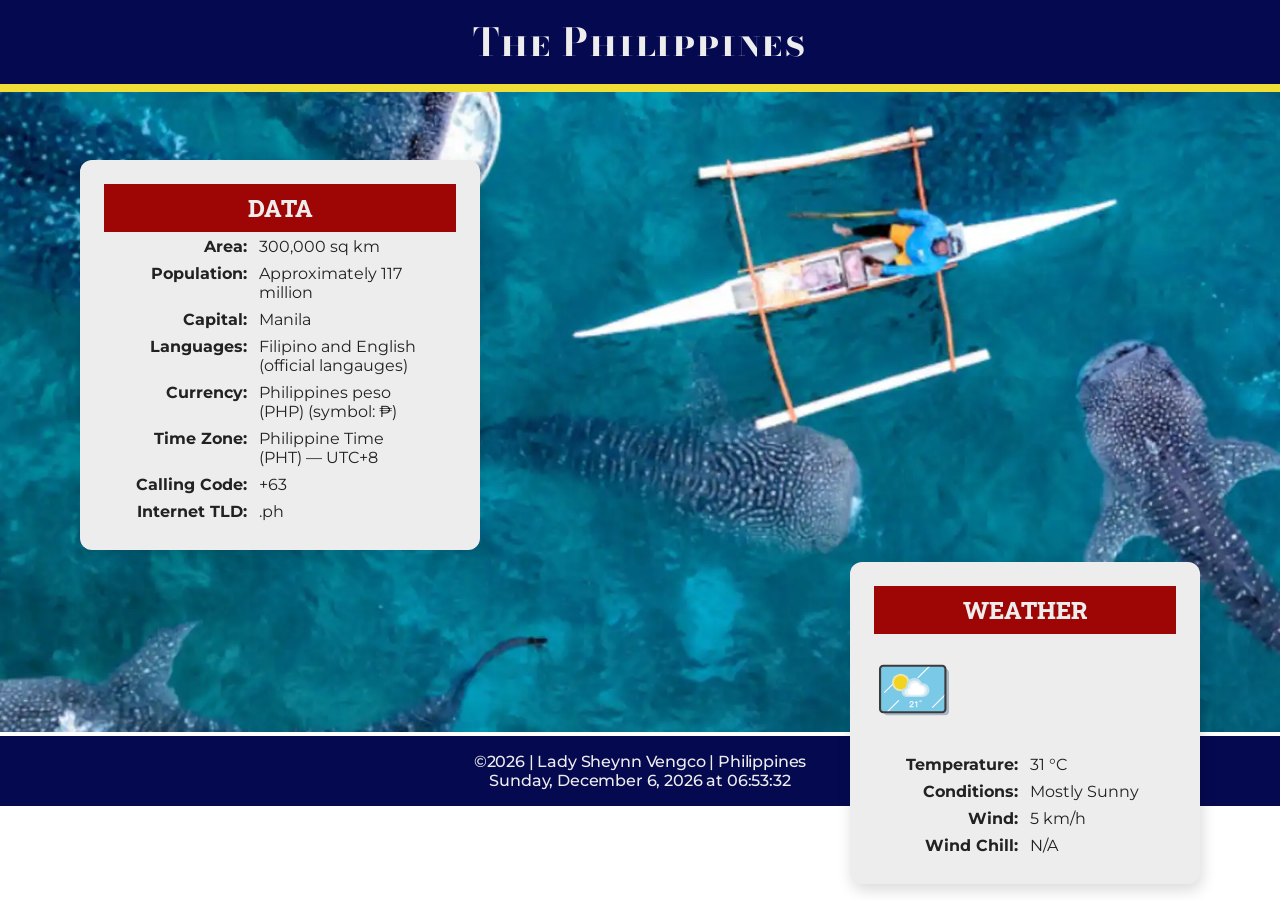
==== place.html @ d8455c32 "W03 Assignement partial completion" ====
<!DOCTYPE html>
<html lang="en">
<head>
    <meta charset="UTF-8">
    <meta name="viewport" content="width=device-width, initial-scale=1.0">
    <title>W03 Assignment: Country Page</title>
    <meta name="description" content="A custom-built webpage showcasing a featured country or travel destination,
        designed to meet specific structural and developmental guidelines.t">
    <meta name="author" content="Lady Sheynn Vengco">

    <!-- External Links -->
    <link rel="preconnect" href="https://fonts.googleapis.com">
    <link rel="preconnect" href="https://fonts.gstatic.com" crossorigin>
    <link
        href="https://fonts.googleapis.com/css2?family=Bodoni+Moda+SC:ital,opsz,wght@0,6..96,400..900;1,6..96,400..900&family=Montserrat:ital@0;1&family=Roboto+Slab:wght@100..900&display=swap"
        rel="stylesheet">

    <link rel="stylesheet" href="styles/place.css">
    <script src="scripts/place.js" defer></script>
</head>
<body>
    <header>
        <div class="title">
            <h1>The Philippines</h1>
        </div>
    </header>

    <main>
        <div class="hero">
            <picture>
                <source media="(min-width: 1000px)" srcset="images/place-hero-large.webp">
                <source media="(min-width: 600px)" srcset="images/place-hero-medium.webp">
                <img src="images/place-hero-small.webp" alt="Swim with the Whale Sharks in Oslob, Cebu" width="400" height="600">
            </picture>
        </div>
        <section class="card data">
            <h2>DATA</h2>
            <dl>
                <dt>Area:</dt>
                <dd>300,000 sq km</dd>

                <dt>Population:</dt>
                <dd>Approximately 117 million</dd>

                <dt>Capital:</dt>
                <dd>Manila</dd>

                <dt>Languages:</dt>
                <dd>Filipino and English (official langauges)</dd>

                <dt>Currency:</dt>
                <dd>Philippines peso (PHP) (symbol: ₱)</dd>

                <dt>Time Zone:</dt>
                <dd>Philippine Time (PHT) — UTC+8</dd>
                
                <dt>Calling Code:</dt>
                <dd>+63</dd>

                <dt>Internet TLD:</dt>
                <dd>.ph</dd>
            </dl>
        </section>

        <section class="card weather">
            <h2>WEATHER</h2>
            <img src="images/weather-svg.svg" alt="weather icon">

            <dl>
                <dt>Temperature:</dt>
                <dd><span id="temperature">31</span> °C</dd>

                <dt>Conditions:</dt>
                <dd>Mostly Sunny</dd>

                <dt>Wind:</dt>
                <dd><span id="wind-speed">5</span> km/h</dd>

                <dt>Wind Chill:</dt>
                <dd><span id="wind-chill"></span></dd>
            </dl>
        </section>
    </main>

    <footer>
        <p>&copy;<span id="currentyear"></span> | Lady Sheynn Vengco | Philippines</p>
        <p id="lastModified"></p>
    </footer>
</body>
</html>
---- styles/place.css ----
:root {
    --base-color: #050950;
    /* Hex: #0F2043 | Main navigation headers, footers, primary text, or buttons. */
    --accent-color: #9e0505;
    /* Hex: #00A86B | Call-to-action buttons, active links, or highlights to bring vibrancy. */
    --main-text-color: #222222;
    /* Hex: #222222 | Body text color on lighter backgrounds or borders for elements. */
    --nav-text-color: #eeeded;
    /* Hex: #fffff | Text color on darker background */
    --secondary-color: #f0de36;
    /* Hex: #2C6AB6 | Subheaders, secondary button variants, or hover states. */
    /*  
        --heading-hero-text: "Bodoni Moda SC", serif;
        --navigation-small-UI: "Roboto Slab", serif;
        --body-text-list: "Montserrat", sans-serif;
    */

    /* Extras */
    --shadow: 2px 6px 15px rgba(0,0,0,.15);
    --border-radius: 12px;
}

* {
    margin: 0;
    padding: 0;
    box-sizing: border-box;
}


body {
    font-family: "Montserrat", sans-serif;
    color: var(--main-text-color);
}

/* -- HEADER Section CSS  -- */
.title {
    padding: 0.8rem;
    background-color: var(--base-color);
    font-family: "Bodoni Moda SC", serif;
    font-weight: 900;
    font-size: 1.2rem;
    color: var(--nav-text-color);

    text-align: center;
    letter-spacing: 0.05rem;
    border-bottom: solid 8px var(--secondary-color);
}

/* -- MAIN Section CSS -- */
.hero {
    position: relative;
}

.hero img {
    width: 100%;
    height: auto;
}

.card {
    background-color: var(--nav-text-color);
    padding: 1.5rem;
    border-radius: var(--border-radius);
    box-shadow: var(--shadow);

    align-items: center;
}

.card h2 {
    text-align: center;
    font-family: "Roboto Slab", serif;
    color: var(--nav-text-color);
    font-weight: 800;

    background-color: var(--accent-color);
    padding: .5rem;
}

/* -- DATA LIST section css -- */
dl {
    display: grid;
    grid-template-columns: auto 1fr;
    gap: .5rem;

    padding: .3rem 2rem;
}

dt {
    text-align: right;
    font-weight: bold;
}

dd {
    margin-left: .25rem;
    text-align: left;
}

/* -- FOOTER Section CSS -- */
footer {
    background-color: var(--base-color);
    color: var(--nav-text-color);
    font-weight: 500;
    letter-spacing: -0.01em;
    text-align: center;

    padding: 1rem 0;
    flex-shrink: 0;
}

/* -- MOBILE Layout CSS */
@media (max-width:767px) {

    .hero {
        display: flex;
        flex-direction: column;
    }

    .card {
        margin: 2rem 1rem;
    }

    .weather img {
        width: 90px;
        margin: 1rem auto;
    }
}

/* -- DESKTOP Layout CSS */
@media (min-width:768px) {

    .hero {
        display: grid;
        grid-template-columns: 1fr;
    }

    .hero picture {
        grid-column: 1;
        grid-row: 1;
    }

    .data {
        position: absolute;
        top: 10rem;
        left: 5rem;
        width: 400px;
    }

    .weather {
        position: absolute;
        bottom: 1rem;
        right: 5rem;
        width: 350px;
    }

    .weather img {
        width: 80px;
        margin: 1rem auto;
    }
    
}
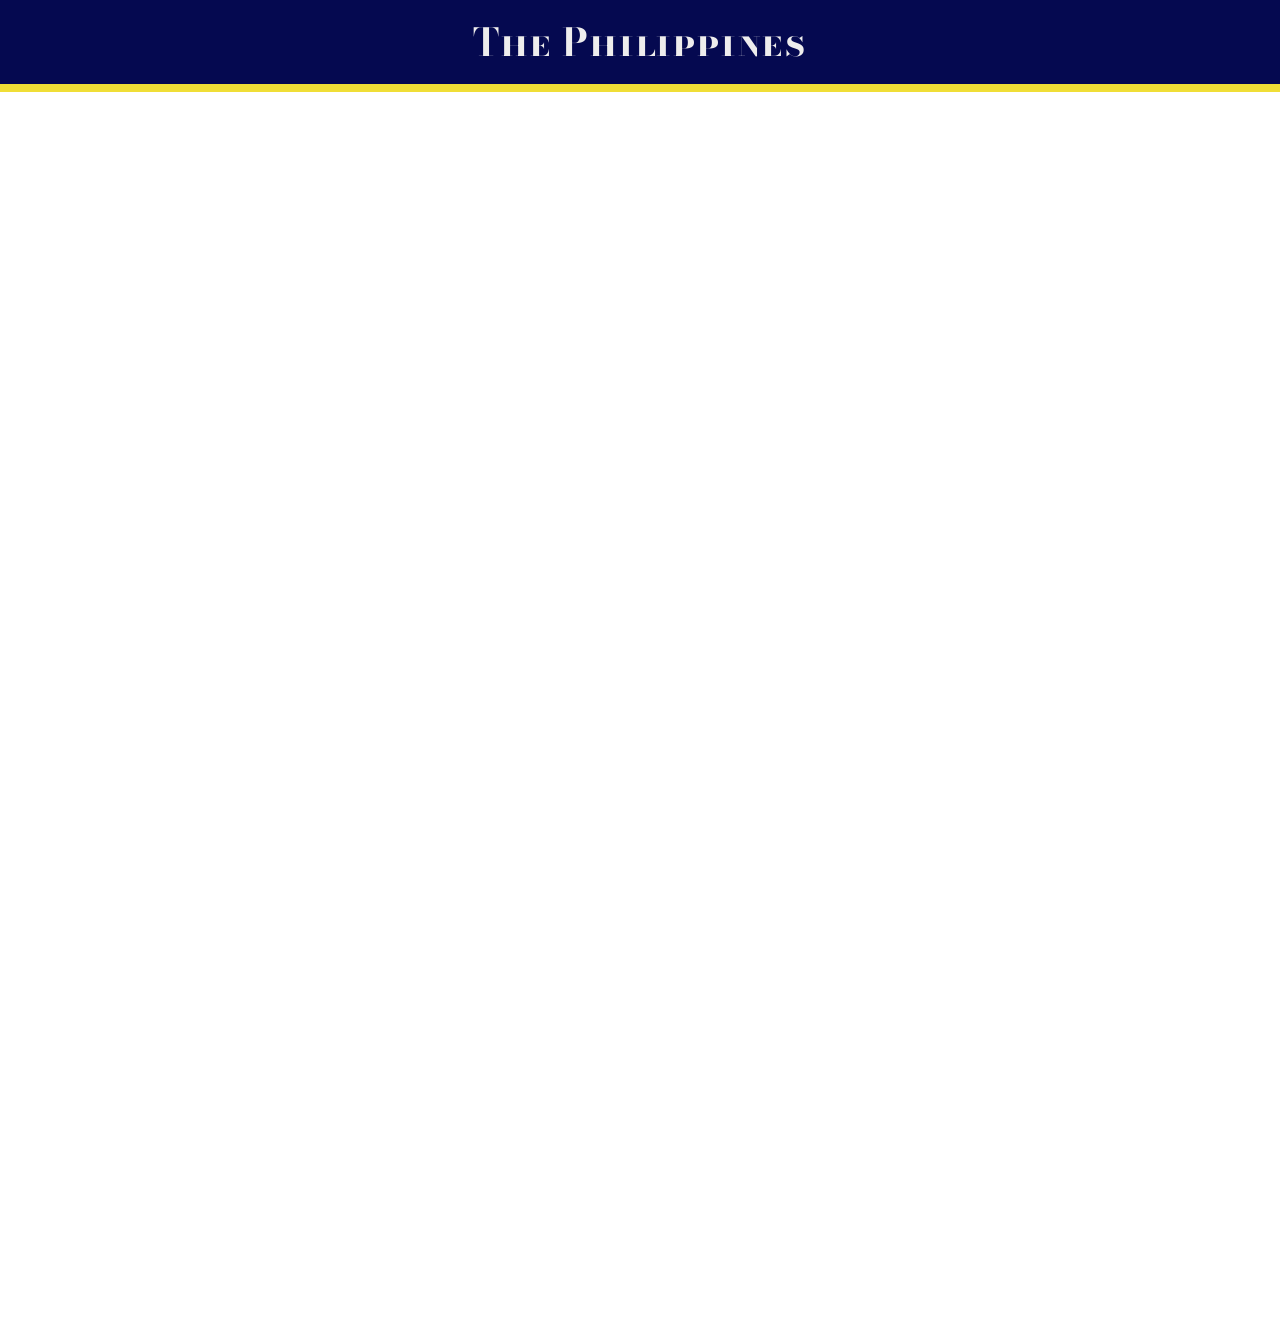
==== commit 45fe048b: "W02 Assignment: Final output" ====
--- a/place.html
+++ b/place.html
@@ -64,7 +64,7 @@
 
         <section class="card weather">
             <h2>WEATHER</h2>
-            <img src="images/weather-svg.svg" alt="weather icon">
+            <img src="images/cloudy-day-2.svg" alt="weather icon">
 
             <dl>
                 <dt>Temperature:</dt>
--- a/styles/place.css
+++ b/styles/place.css
@@ -1,13 +1,13 @@
 :root {
-    --base-color: #050950;
+    --base-color: rgb(5, 9, 80);
     /* Hex: #0F2043 | Main navigation headers, footers, primary text, or buttons. */
-    --accent-color: #9e0505;
+    --accent-color: rgb(158, 5, 5);
     /* Hex: #00A86B | Call-to-action buttons, active links, or highlights to bring vibrancy. */
-    --main-text-color: #222222;
+    --main-text-color: rgb(34, 34, 34);
     /* Hex: #222222 | Body text color on lighter backgrounds or borders for elements. */
-    --nav-text-color: #eeeded;
+    --nav-text-color: rgb(238, 237, 237);
     /* Hex: #fffff | Text color on darker background */
-    --secondary-color: #f0de36;
+    --secondary-color: rgb(240, 222, 54);
     /* Hex: #2C6AB6 | Subheaders, secondary button variants, or hover states. */
     /*  
         --heading-hero-text: "Bodoni Moda SC", serif;
@@ -58,11 +58,9 @@
 
 .card {
     background-color: var(--nav-text-color);
-    padding: 1.5rem;
+    padding: 1rem .75rem .5rem;
     border-radius: var(--border-radius);
     box-shadow: var(--shadow);
-
-    align-items: center;
 }
 
 .card h2 {
@@ -75,11 +73,18 @@
     padding: .5rem;
 }
 
+
+.weather img {
+    display: flex;
+    width: 80px;
+    margin: 0 auto;
+}
+
 /* -- DATA LIST section css -- */
 dl {
     display: grid;
     grid-template-columns: auto 1fr;
-    gap: .5rem;
+    gap: .35rem;
 
     padding: .3rem 2rem;
 }
@@ -107,7 +112,7 @@
 }
 
 /* -- MOBILE Layout CSS */
-@media (max-width:767px) {
+@media (max-width:800px) {
 
     .hero {
         display: flex;
@@ -117,15 +122,10 @@
     .card {
         margin: 2rem 1rem;
     }
-
-    .weather img {
-        width: 90px;
-        margin: 1rem auto;
-    }
 }
 
 /* -- DESKTOP Layout CSS */
-@media (min-width:768px) {
+@media (min-width:1600px) {
 
     .hero {
         display: grid;
@@ -137,23 +137,42 @@
         grid-row: 1;
     }
 
+    .card {
+        background-color: rgb(238, 237, 237, 0.75);
+        box-shadow: 2px 6px 15px rgba(0, 0, 0, .2);
+        backdrop-filter: blur(5px);
+
+        padding: 2rem 1.5rem 1.5rem;
+        position: relative;
+    }
+
+    .card h2{
+        position: relative;
+        left: -30px;
+        width: calc(100% - 30px);
+        margin: -1rem 0 1.5rem;
+        padding: 1rem;
+    }
+
     .data {
         position: absolute;
-        top: 10rem;
-        left: 5rem;
+        top: 15vh;
+        left: 5vw;
         width: 400px;
     }
 
     .weather {
         position: absolute;
-        bottom: 1rem;
-        right: 5rem;
+        bottom: 3vh;
+        right: 5vw;
         width: 350px;
     }
 
     .weather img {
-        width: 80px;
-        margin: 1rem auto;
+        display: none;
     }
-    
+
+    .weather h2::after {
+        content: " ⛅";
+    }
 }
